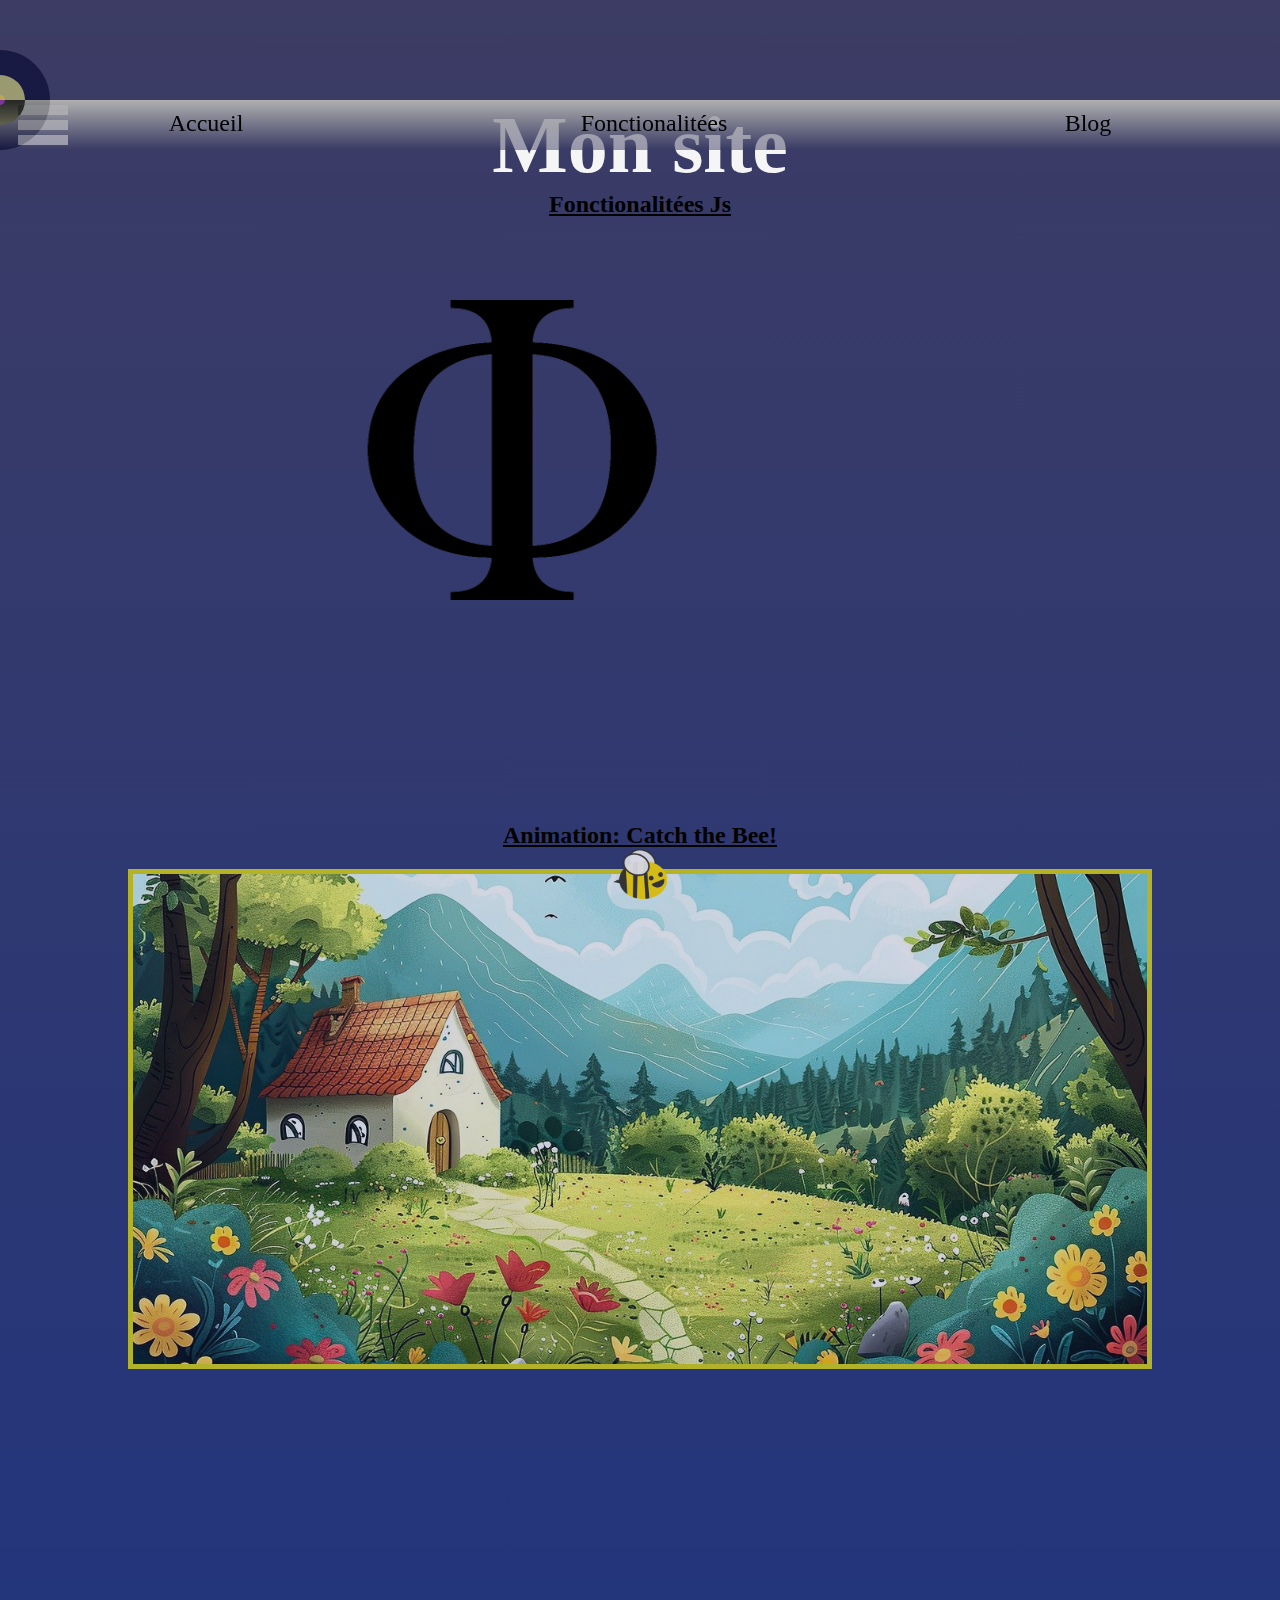
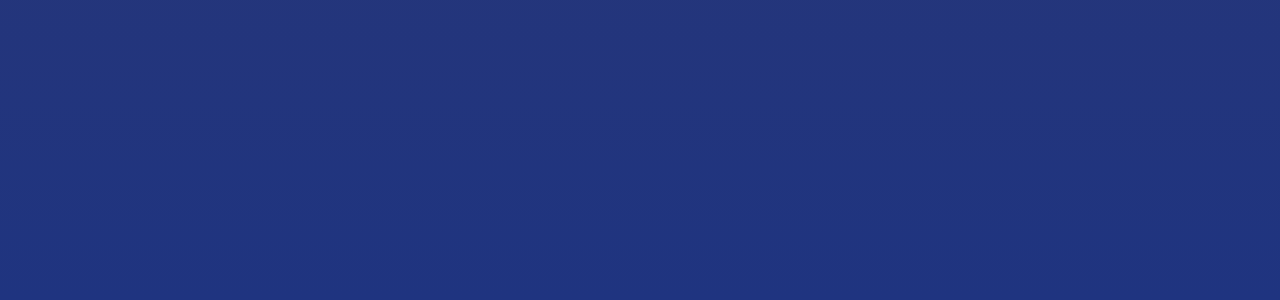
==== index.html @ 6050552a "06/12/2024" ====
<!DOCTYPE html>
<html lang="!">
  <head>
    <meta charset="UTF-8" />
    <meta name="viewport" content="width=device-width, initial-scale=1.0" />
    <title>document</title>

    <link rel="stylesheet" href="./assets/style/style.css" />
  </head>
  <body>
    <div class="mouse" id="cercle1"></div>
    <div class="mouse" id="cercle2"></div>
    <div class="mouse" id="cercle3"></div>

    <div id="side-bar">
      <div class="burger" id="btn">
        <span></span>
        <span></span>
        <span></span>
      </div>

      <div class="content">
        <h3>Citation du moment</h3>
        <p>
          <q>Le code c'est vraiment sympa quand même</q> <br />
          Ryan
        </p>
      </div>
    </div>

    <nav class="nav">
      <ul>
        <li><a href="https://www.google.fr/" target="_blank">Accueil</a></li>
        <li>
          <a href="https://www.google.fr/" target="_blank">Fonctionalitées</a>
        </li>
        <li><a href="https://www.google.fr/" target="_blank">Blog</a></li>
      </ul>
    </nav>
    <h1>Mon site</h1>
    <h2>Fonctionalitées Js</h2>
    <img id="René" src="./assets/images/im.jpg" alt="" />
    <img id="phi" src="./assets/images/phi-42610_640.png" alt="" />

    <div class="animation">
      <h2>Animation: Catch the Bee!</h2>

      <div class="bee-area">
        <img id="maya" src="./assets/images/bee.png" alt="" />
      </div>
    </div>

    <script src="./script.js"></script>
  </body>
</html>
---- assets/style/style.css ----
@charset "UTF-8";
* {
  -webkit-box-sizing: border-box;
          box-sizing: border-box;
  margin: 0;
  padding: 0;
  cursor: none;
  list-style: none;
}

body {
  min-height: 200vh;
  overflow-x: hidden;
  background: rgb(60, 60, 100);
  background: -webkit-gradient(linear, left bottom, left top, from(rgb(31, 52, 128)), to(rgb(60, 60, 100)));
  background: linear-gradient(0deg, rgb(31, 52, 128) 0%, rgb(60, 60, 100) 100%);
  text-align: center;
}

.mouse {
  position: absolute;
  border-radius: 50%;
  z-index: 10;
  pointer-events: none;
}

#cercle1 {
  height: 10px;
  width: 10px;
  background: rgba(83, 11, 229, 0.978);
  -webkit-transform: translate(-50%, -50%);
          transform: translate(-50%, -50%);
  mix-blend-mode: difference;
}

#cercle2 {
  height: 50px;
  width: 50px;
  background: rgb(248, 248, 248);
  -webkit-transform: translate(-50%, -50%);
          transform: translate(-50%, -50%);
  -webkit-transition: 0.15s ease;
  transition: 0.15s ease;
  mix-blend-mode: difference;
}

#cercle3 {
  height: 100px;
  width: 100px;
  background: rgb(35, 34, 34);
  -webkit-transform: translate(-50%, -50%);
          transform: translate(-50%, -50%);
  -webkit-transition: 0.2s ease;
  transition: 0.2s ease;
  mix-blend-mode: difference;
}

#side-bar {
  position: fixed;
  left: -20%;
  top: 100px;
  height: 500px;
  width: 20%;
  background: whitesmoke;
  -webkit-transition: 0.5s ease;
  transition: 0.5s ease;
}
#side-bar .burger {
  position: absolute;
  top: 0;
  left: 105%;
  z-index: 6;
  cursor: pointer;
  height: 75px;
  width: 75px;
}
#side-bar .burger span {
  display: block;
  height: 10px;
  width: 50px;
  margin: 5px;
  background: whitesmoke;
  cursor: pointer;
}
#side-bar p {
  font-size: 2rem;
  margin: 150px 15px;
  padding: 15px;
  background: rgb(60, 60, 100);
}

#side-bar.active {
  left: 0;
  -webkit-box-shadow: 3px 3px 1px 1px black;
          box-shadow: 3px 3px 1px 1px black;
  z-index: 6;
}

.active span {
  position: absolute;
}
.active span:nth-child(1) {
  -webkit-transform: rotate(45deg);
          transform: rotate(45deg);
}
.active span:nth-child(2) {
  -webkit-transform: rotate(45deg);
          transform: rotate(45deg);
}
.active span:nth-child(3) {
  -webkit-transform: rotate(-45deg);
          transform: rotate(-45deg);
}

.nav {
  height: 50px;
  width: 100%;
  background: -webkit-gradient(linear, left bottom, left top, color-stop(1%, rgba(60, 60, 100, 0.5)), to(rgb(176, 176, 176)));
  background: linear-gradient(0deg, rgba(60, 60, 100, 0.5) 1%, rgb(176, 176, 176) 100%);
  position: fixed;
  -webkit-transition: 0.6s ease-in-out;
  transition: 0.6s ease-in-out;
  z-index: 5;
}
.nav ul {
  display: -webkit-box;
  display: -ms-flexbox;
  display: flex;
  -webkit-box-align: center;
      -ms-flex-align: center;
          align-items: center;
  -ms-flex-pack: distribute;
      justify-content: space-around;
  padding-top: 10px;
}
.nav ul li {
  font-size: 1.5rem;
  z-index: 6;
}
.nav ul li a {
  text-decoration: none;
  color: black;
}
.nav ul li a:hover {
  scale: 1.2;
  cursor: pointer;
}

h1 {
  margin-top: 100px;
  font-size: 5rem;
  color: whitesmoke;
}

h2 {
  text-decoration: underline;
}

#René {
  height: 500px;
  margin-top: 50px;
  opacity: 0;
  -webkit-transform: scale(2);
          transform: scale(2);
  -webkit-transition: 1s;
  transition: 1s;
}

#phi {
  position: absolute;
  top: 50%;
  left: 40%;
  -webkit-transform: translate(-50%, -50%);
          transform: translate(-50%, -50%);
  height: 300px;
  opacity: 1;
  -webkit-transition: 1s;
  transition: 1s;
}

.animation {
  margin-top: 50px;
}
.animation .bee-area {
  position: relative;
  margin: 20px auto;
  width: 80%;
  height: 500px;
  border: 5px solid rgb(214, 211, 23);
  background: url(../images/prairie.jpg) center/cover;
  opacity: 0.8;
}
.animation .bee-area #maya {
  position: absolute;
  height: 50px;
  -webkit-transform: translate(-50%, -50%);
          transform: translate(-50%, -50%);
  -webkit-animation: bzz 1s infinite linear;
          animation: bzz 1s infinite linear;
  cursor: -webkit-grab;
  cursor: grab;
}

@-webkit-keyframes bzz {
  0% {
    -webkit-transform: rotate(0deg);
            transform: rotate(0deg);
    scale: 0.5;
  }
  50% {
    -webkit-transform: rotate(180deg);
            transform: rotate(180deg);
    scale: 1;
  }
  100% {
    -webkit-transform: rotate(360deg);
            transform: rotate(360deg);
    scale: 1.5;
  }
}

@keyframes bzz {
  0% {
    -webkit-transform: rotate(0deg);
            transform: rotate(0deg);
    scale: 0.5;
  }
  50% {
    -webkit-transform: rotate(180deg);
            transform: rotate(180deg);
    scale: 1;
  }
  100% {
    -webkit-transform: rotate(360deg);
            transform: rotate(360deg);
    scale: 1.5;
  }
}/*# sourceMappingURL=style.css.map */
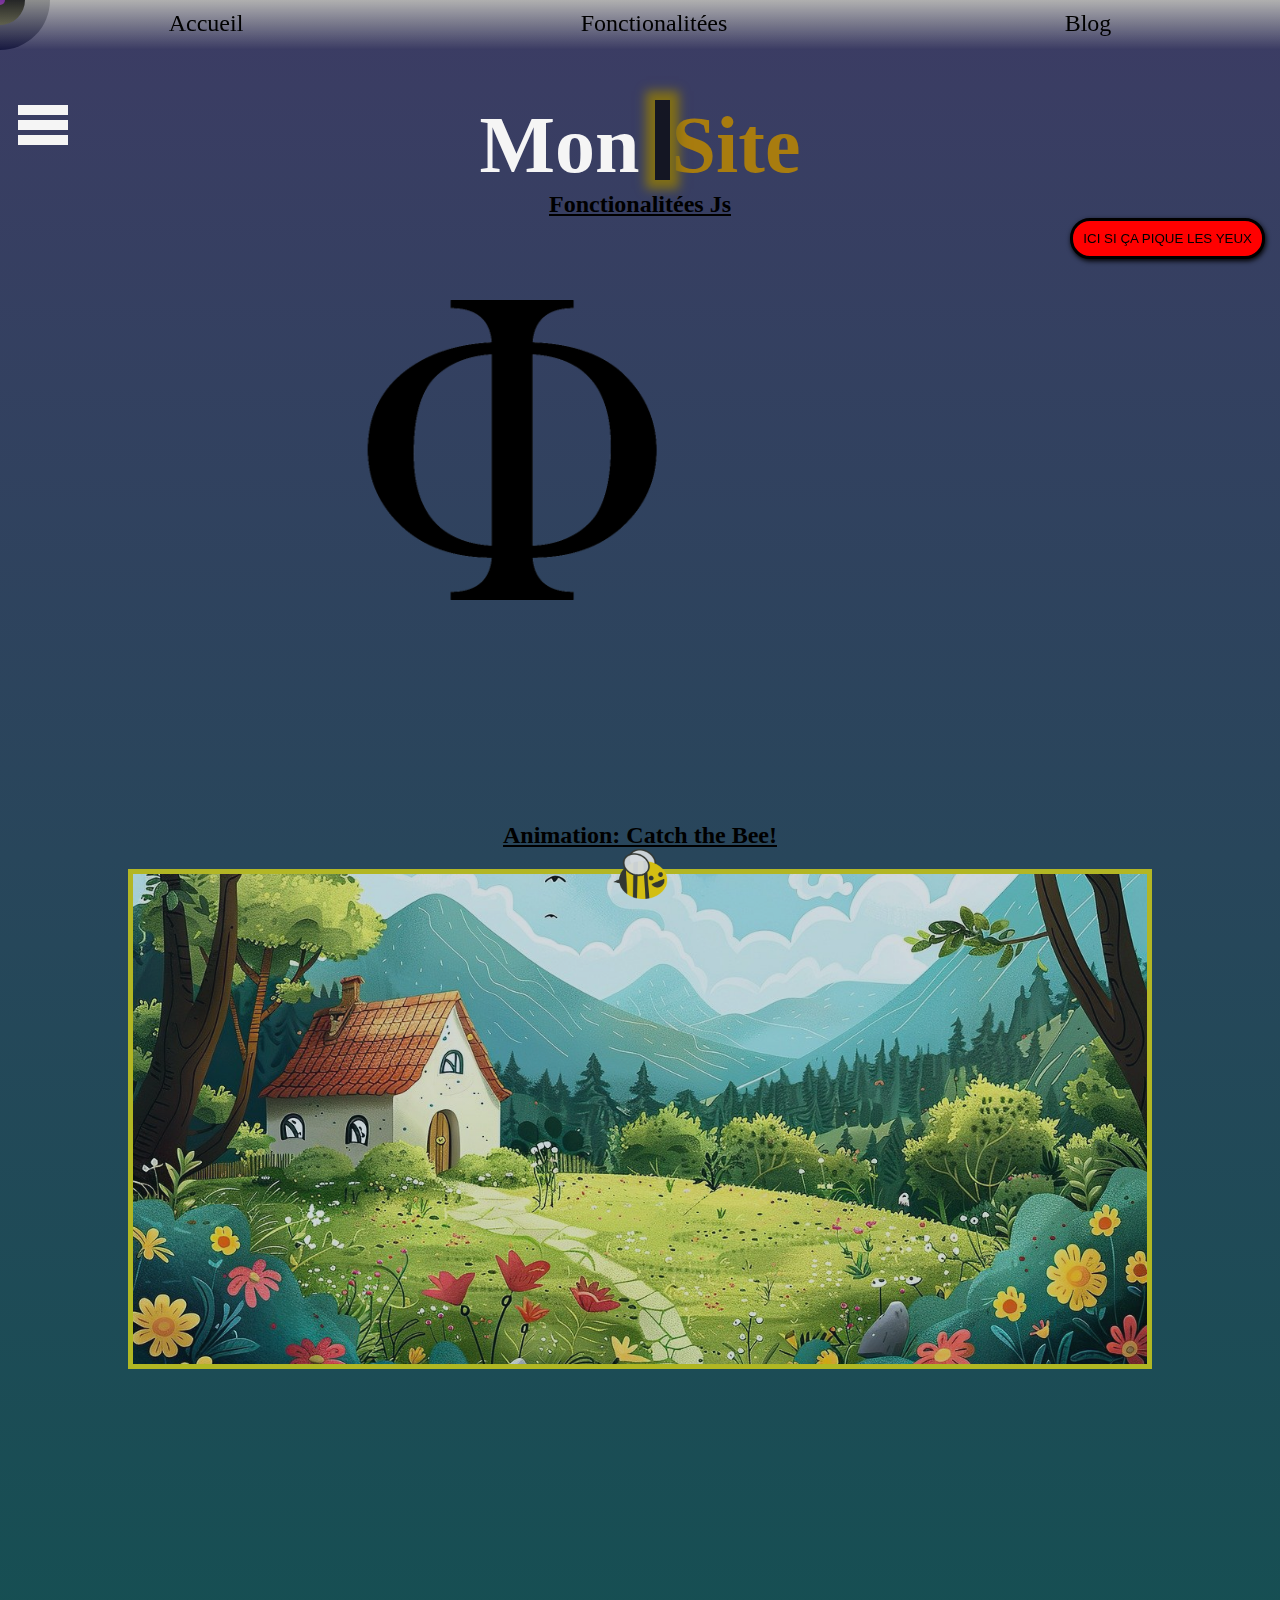
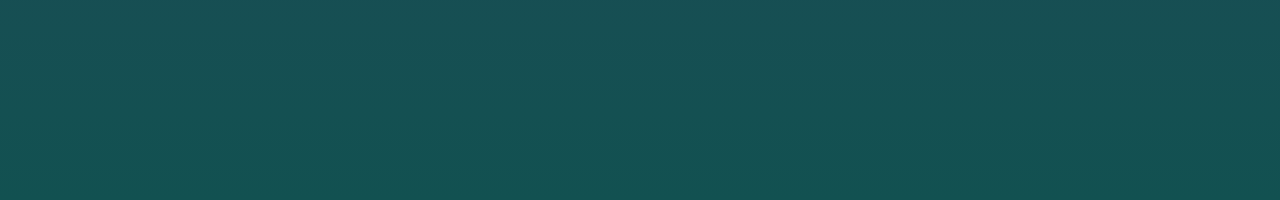
==== commit 70ba5f29: "07/12/24" ====
--- a/index.html
+++ b/index.html
@@ -3,7 +3,7 @@
   <head>
     <meta charset="UTF-8" />
     <meta name="viewport" content="width=device-width, initial-scale=1.0" />
-    <title>document</title>
+    <title>JS SavoirFaire</title>
 
     <link rel="stylesheet" href="./assets/style/style.css" />
   </head>
@@ -37,8 +37,13 @@
         <li><a href="https://www.google.fr/" target="_blank">Blog</a></li>
       </ul>
     </nav>
-    <h1>Mon site</h1>
+    <div class="titre-container">
+      <h1 id="title" class="titre">Mon</h1>
+      <h1 id="target" class="titre"></h1>
+    </div>
     <h2>Fonctionalitées Js</h2>
+    <button id="rouge">Ici si ça pique les yeux</button>
+    <button id="bleu">Arrête de te faire du mal!</button>
     <img id="René" src="./assets/images/im.jpg" alt="" />
     <img id="phi" src="./assets/images/phi-42610_640.png" alt="" />
 
--- a/assets/style/style.css
+++ b/assets/style/style.css
@@ -12,9 +12,11 @@
   min-height: 200vh;
   overflow-x: hidden;
   background: rgb(60, 60, 100);
-  background: -webkit-gradient(linear, left bottom, left top, from(rgb(31, 52, 128)), to(rgb(60, 60, 100)));
-  background: linear-gradient(0deg, rgb(31, 52, 128) 0%, rgb(60, 60, 100) 100%);
+  background: -webkit-gradient(linear, left bottom, left top, from(rgb(18, 81, 81)), to(rgb(60, 60, 100)));
+  background: linear-gradient(0deg, rgb(18, 81, 81) 0%, rgb(60, 60, 100) 100%);
   text-align: center;
+  -webkit-transition: 0.5s ease-out;
+  transition: 0.5s ease-out;
 }
 
 .mouse {
@@ -146,14 +148,117 @@
   cursor: pointer;
 }
 
-h1 {
+.titre-container {
+  display: -webkit-box;
+  display: -ms-flexbox;
+  display: flex;
+  -webkit-box-align: center;
+      -ms-flex-align: center;
+          align-items: center;
+  -webkit-box-pack: center;
+      -ms-flex-pack: center;
+          justify-content: center;
+  position: relative;
+  z-index: -1;
+}
+
+.titre {
   margin-top: 100px;
   font-size: 5rem;
   color: whitesmoke;
 }
 
+#target {
+  margin-left: 2rem;
+  color: rgb(168, 124, 15);
+}
+
+#title {
+  position: relative;
+}
+#title::after {
+  content: "";
+  position: absolute;
+  height: 5rem;
+  width: 15px;
+  background: rgba(0, 0, 0, 0.638);
+  top: 0;
+  -webkit-box-shadow: 0 0 10px 9px rgb(129, 111, 22);
+          box-shadow: 0 0 10px 9px rgb(129, 111, 22);
+  right: -30px;
+  -webkit-animation: anim 0.8s linear infinite;
+          animation: anim 0.8s linear infinite;
+}
+@-webkit-keyframes anim {
+  0% {
+    opacity: 0;
+  }
+  50% {
+    opacity: 0.5;
+  }
+  100% {
+    opacity: 1;
+  }
+}
+@keyframes anim {
+  0% {
+    opacity: 0;
+  }
+  50% {
+    opacity: 0.5;
+  }
+  100% {
+    opacity: 1;
+  }
+}
+
 h2 {
   text-decoration: underline;
+}
+
+#rouge {
+  color: black;
+  background: red;
+  padding: 10px;
+  border: 3px solid black;
+  text-transform: uppercase;
+  border-radius: 20px;
+  -webkit-box-shadow: 1px 2px 5px 0 black;
+          box-shadow: 1px 2px 5px 0 black;
+  text-align: right;
+  margin-right: 15px;
+  z-index: 6;
+  cursor: pointer;
+  position: absolute;
+  right: 0;
+}
+#rouge:hover {
+  scale: 1.1;
+  -webkit-transition: 0.3s linear;
+  transition: 0.3s linear;
+}
+
+#bleu {
+  color: whitesmoke;
+  background: rgb(60, 60, 100);
+  padding: 10px;
+  border: 3px solid whitesmoke;
+  text-transform: uppercase;
+  border-radius: 20px;
+  -webkit-box-shadow: 1px 2px 5px 0 black;
+          box-shadow: 1px 2px 5px 0 black;
+  text-align: right;
+  margin-right: 15px;
+  z-index: 6;
+  cursor: pointer;
+  position: absolute;
+  right: 0;
+  display: none;
+}
+#bleu:hover {
+  scale: 1.1;
+  -webkit-transition: 0.3s linear;
+  transition: 0.3s linear;
 }
 
 #René {
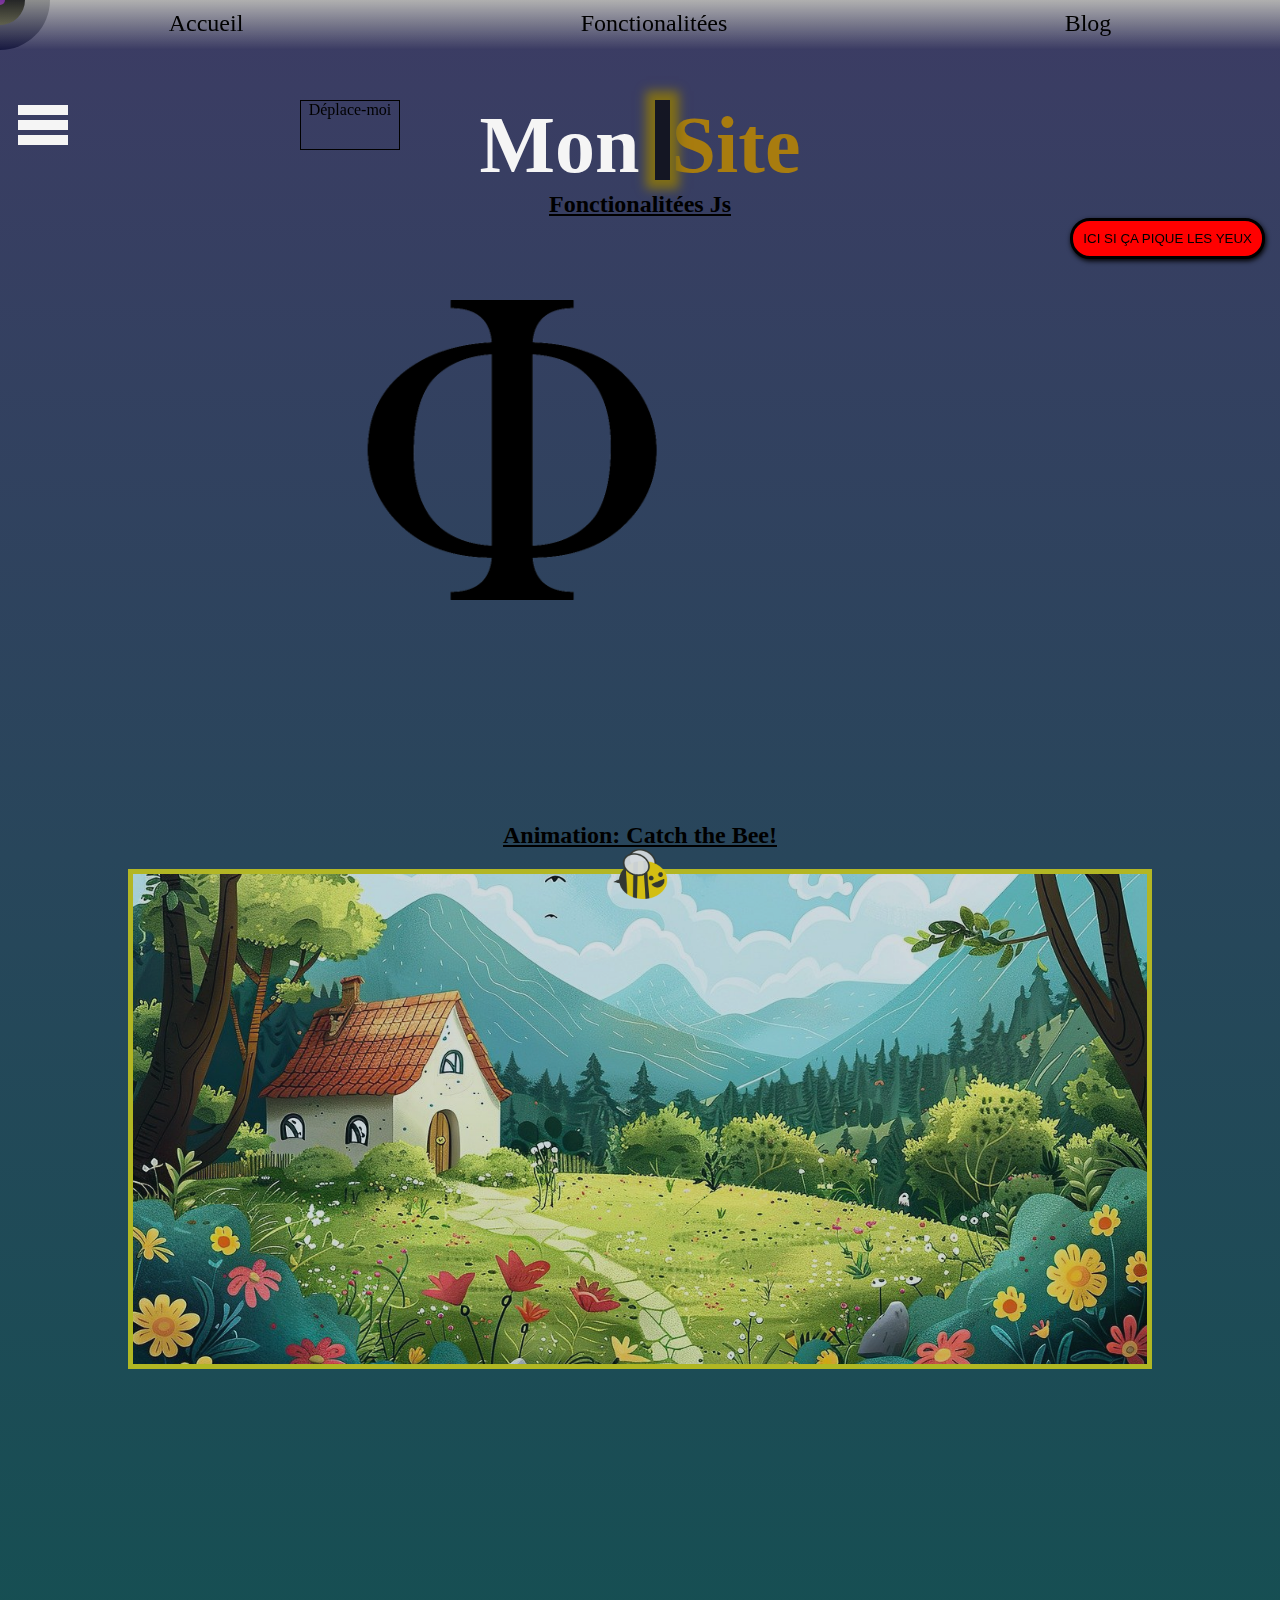
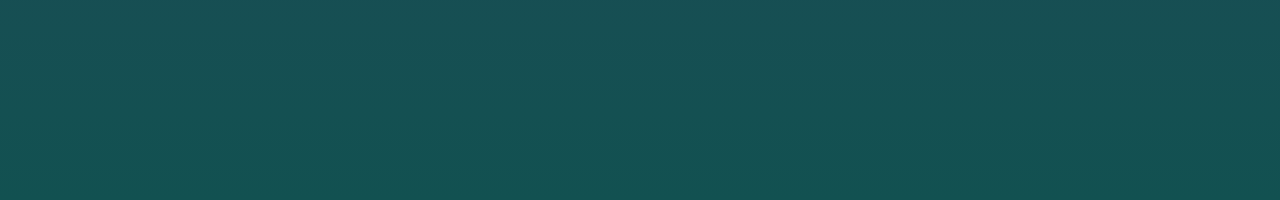
==== commit 6873f66e: "10.12.24" ====
--- a/index.html
+++ b/index.html
@@ -44,6 +44,7 @@
     <h2>Fonctionalitées Js</h2>
     <button id="rouge">Ici si ça pique les yeux</button>
     <button id="bleu">Arrête de te faire du mal!</button>
+    <div class="multicolor">Déplace-moi</div>
     <img id="René" src="./assets/images/im.jpg" alt="" />
     <img id="phi" src="./assets/images/phi-42610_640.png" alt="" />
 
--- a/assets/style/style.css
+++ b/assets/style/style.css
@@ -261,6 +261,16 @@
   transition: 0.3s linear;
 }
 
+.multicolor {
+  position: absolute;
+  top: 100px;
+  left: 300px;
+  height: 50px;
+  width: 100px;
+  border: 1px solid black;
+  z-index: 6;
+}
+
 #René {
   height: 500px;
   margin-top: 50px;
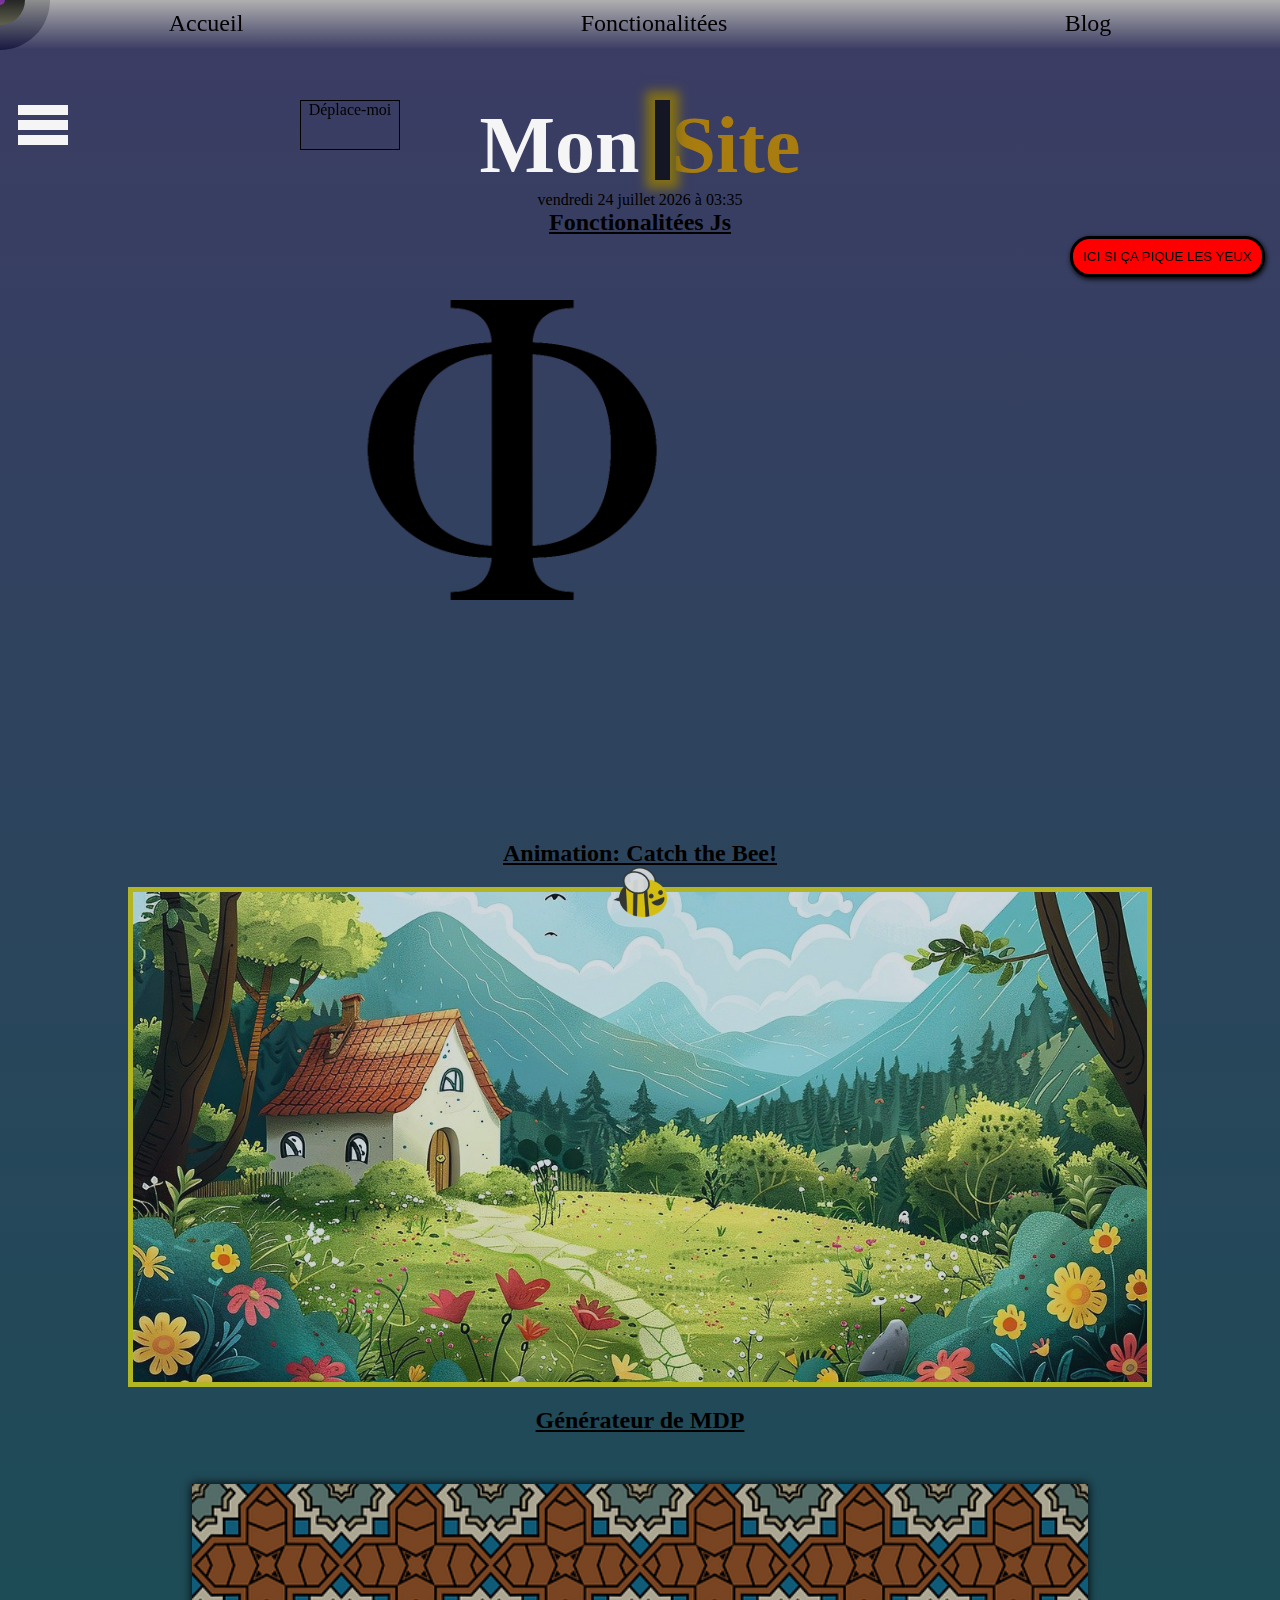
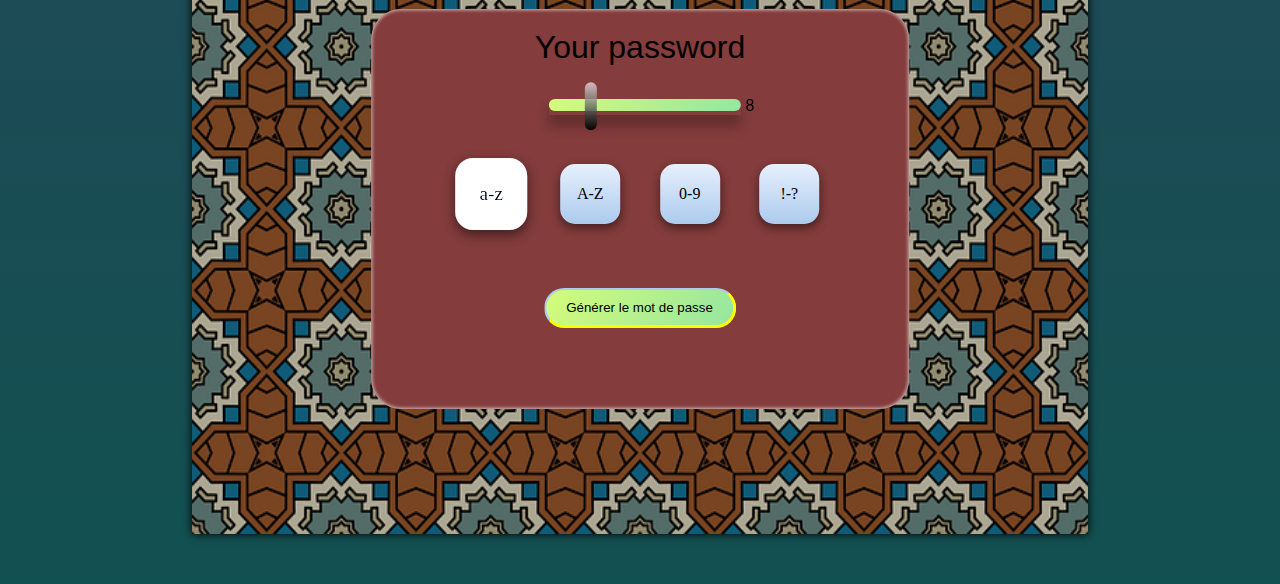
==== commit 02383a9e: "13.12.2024" ====
--- a/index.html
+++ b/index.html
@@ -37,10 +37,12 @@
         <li><a href="https://www.google.fr/" target="_blank">Blog</a></li>
       </ul>
     </nav>
+
     <div class="titre-container">
       <h1 id="title" class="titre">Mon</h1>
       <h1 id="target" class="titre"></h1>
     </div>
+    <p id="date"></p>
     <h2>Fonctionalitées Js</h2>
     <button id="rouge">Ici si ça pique les yeux</button>
     <button id="bleu">Arrête de te faire du mal!</button>
@@ -56,6 +58,49 @@
       </div>
     </div>
 
+    <h2>Générateur de MDP</h2>
+    <div class="générateur-container">
+      <img
+        id="floral"
+        src="./assets/images/floral-pattern-6994629_640.png"
+        alt=""
+      />
+      <div class="mdp">
+        <input
+          type="text"
+          id="password-output"
+          value="Your password"
+          readonly
+        />
+        <div class="range-container">
+          <input
+            type="range"
+            id="password-lenght"
+            min="4"
+            max="24"
+            value="8"
+            oninput=" document.getElementById('display-password-lenght').value=this.value"
+          />
+          <input type="text" id="display-password-lenght" value="8" readonly />
+        </div>
+
+        <div class="checkbox-container">
+          <input type="checkbox" id="lowercase" checked />
+          <label for="lowercase">a-z</label>
+
+          <input type="checkbox" id="uppercase" />
+          <label for="uppercase">A-Z</label>
+
+          <input type="checkbox" id="number" />
+          <label for="number">0-9</label>
+
+          <input type="checkbox" id="symbols" />
+          <label for="symbols">!-?</label>
+        </div>
+        <button id="generateButton">Générer le mot de passe</button>
+      </div>
+    </div>
+
     <script src="./script.js"></script>
   </body>
 </html>
--- a/assets/style/style.css
+++ b/assets/style/style.css
@@ -350,4 +350,169 @@
             transform: rotate(360deg);
     scale: 1.5;
   }
+}
+.générateur-container {
+  position: relative;
+  height: 650px;
+  width: 70%;
+  margin: 50px auto;
+  -webkit-box-shadow: 0 0 9px 0 black;
+          box-shadow: 0 0 9px 0 black;
+}
+.générateur-container #floral {
+  width: 100%;
+  height: 100%;
+}
+.générateur-container .mdp {
+  position: absolute;
+  top: 50%;
+  left: 50%;
+  -webkit-transform: translate(-50%, -50%);
+          transform: translate(-50%, -50%);
+  height: 400px;
+  width: 60%;
+  background: rgb(132, 60, 60);
+  border-radius: 30px;
+  -webkit-box-shadow: inset 0px 0px 4px 0px #ffffff;
+          box-shadow: inset 0px 0px 4px 0px #ffffff;
+}
+.générateur-container .mdp #password-output {
+  background: transparent;
+  border: none;
+  -webkit-user-select: none;
+     -moz-user-select: none;
+      -ms-user-select: none;
+          user-select: none;
+  font-size: 2rem;
+  text-align: center;
+  margin-top: 20px;
+}
+.générateur-container .mdp #password-output:focus {
+  outline: none;
+  border: none;
+}
+.générateur-container .mdp .range-container {
+  margin: 30px;
+  margin-left: 80px;
+  scale: 1.2;
+}
+.générateur-container .mdp .range-container #password-lenght {
+  -webkit-appearance: none;
+     -moz-appearance: none;
+          appearance: none;
+  width: 160px;
+  height: 10px;
+  background-image: linear-gradient(120deg, #d4fc79 0%, #96e6a1 100%);
+  border-radius: 50px;
+}
+.générateur-container .mdp .range-container #password-lenght::-webkit-slider-runnable-track {
+  -webkit-appearance: none;
+          appearance: none;
+  height: 16px;
+  -webkit-box-shadow: 0 10px 10px rgba(0, 0, 0, 0.25);
+          box-shadow: 0 10px 10px rgba(0, 0, 0, 0.25);
+}
+.générateur-container .mdp .range-container #password-lenght::-webkit-slider-thumb {
+  -webkit-appearance: none;
+          appearance: none;
+  width: 10px;
+  height: 40px;
+  background: -webkit-gradient(linear, left top, left bottom, from(rgba(255, 255, 255, 0.65)), to(rgba(0, 0, 0, 0.95)));
+  background: linear-gradient(to bottom, rgba(255, 255, 255, 0.65) 0%, rgba(0, 0, 0, 0.95) 100%);
+  background-blend-mode: multiply, multiply;
+  border-radius: 18px;
+  -webkit-transform: translateY(-11px);
+          transform: translateY(-11px);
+  -webkit-transition: 0.15s ease;
+  transition: 0.15s ease;
+  cursor: -webkit-grab;
+  cursor: grab;
+}
+.générateur-container .mdp .range-container #password-lenght::-webkit-slider-thumb:active {
+  cursor: -webkit-grabbing;
+  cursor: grabbing;
+  -webkit-transform: scale(1.2) translateY(-9px);
+          transform: scale(1.2) translateY(-9px);
+}
+.générateur-container .mdp .range-container #display-password-lenght {
+  background: transparent;
+  border: none;
+  width: 30px;
+}
+.générateur-container .mdp .range-container #display-password-lenght:focus {
+  outline: none;
+  border: none;
+}
+.générateur-container .mdp .checkbox-container {
+  display: -webkit-box;
+  display: -ms-flexbox;
+  display: flex;
+  -webkit-box-align: center;
+      -ms-flex-align: center;
+          align-items: center;
+  -webkit-box-pack: space-evenly;
+      -ms-flex-pack: space-evenly;
+          justify-content: space-evenly;
+  margin: 50px;
+}
+.générateur-container .mdp .checkbox-container #lowercase,
+.générateur-container .mdp .checkbox-container #uppercase,
+.générateur-container .mdp .checkbox-container #number,
+.générateur-container .mdp .checkbox-container #symbols {
+  display: none;
+}
+.générateur-container .mdp .checkbox-container #lowercase:checked + label,
+.générateur-container .mdp .checkbox-container #uppercase:checked + label,
+.générateur-container .mdp .checkbox-container #number:checked + label,
+.générateur-container .mdp .checkbox-container #symbols:checked + label {
+  -webkit-transform: scale(1.2);
+          transform: scale(1.2);
+  -webkit-filter: brightness(150%);
+          filter: brightness(150%);
+}
+.générateur-container .mdp .checkbox-container label {
+  -webkit-user-select: none;
+     -moz-user-select: none;
+      -ms-user-select: none;
+          user-select: none;
+  background-image: -webkit-gradient(linear, left bottom, left top, from(#accbee), to(#e7f0fd));
+  background-image: linear-gradient(to top, #accbee 0%, #e7f0fd 100%);
+  height: 60px;
+  width: 60px;
+  display: grid;
+  justify-items: center;
+  -webkit-box-align: center;
+      -ms-flex-align: center;
+          align-items: center;
+  border-radius: 15px;
+  -webkit-box-shadow: 0 4px 10px rgba(0, 0, 0, 0.486);
+          box-shadow: 0 4px 10px rgba(0, 0, 0, 0.486);
+  -webkit-transition: 0.2s ease;
+  transition: 0.2s ease;
+  cursor: pointer;
+}
+.générateur-container .mdp button {
+  margin: 14px 0 20px;
+  background-image: linear-gradient(120deg, #d4fc79 0%, #96e6a1 100%);
+  padding: 10px 20px;
+  border-radius: 150px;
+  border: 2px solid #accbee;
+  border-bottom: 3px solid yellow;
+  border-right: 3px solid yellow;
+  -webkit-transition: 0.2s;
+  transition: 0.2s;
+  cursor: pointer;
+}
+.générateur-container .mdp button:hover {
+  border: 2px solid yellow;
+  border-bottom: 3px solid #accbee;
+  border-right: 3px solid #accbee;
+  -webkit-box-shadow: 0 5px 10px rgba(0, 0, 0, 0.32);
+          box-shadow: 0 5px 10px rgba(0, 0, 0, 0.32);
+  -webkit-transform: translateX(3px);
+          transform: translateX(3px);
+}
+.générateur-container .mdp button:active {
+  -webkit-transform: scale(1.05);
+          transform: scale(1.05);
 }/*# sourceMappingURL=style.css.map */